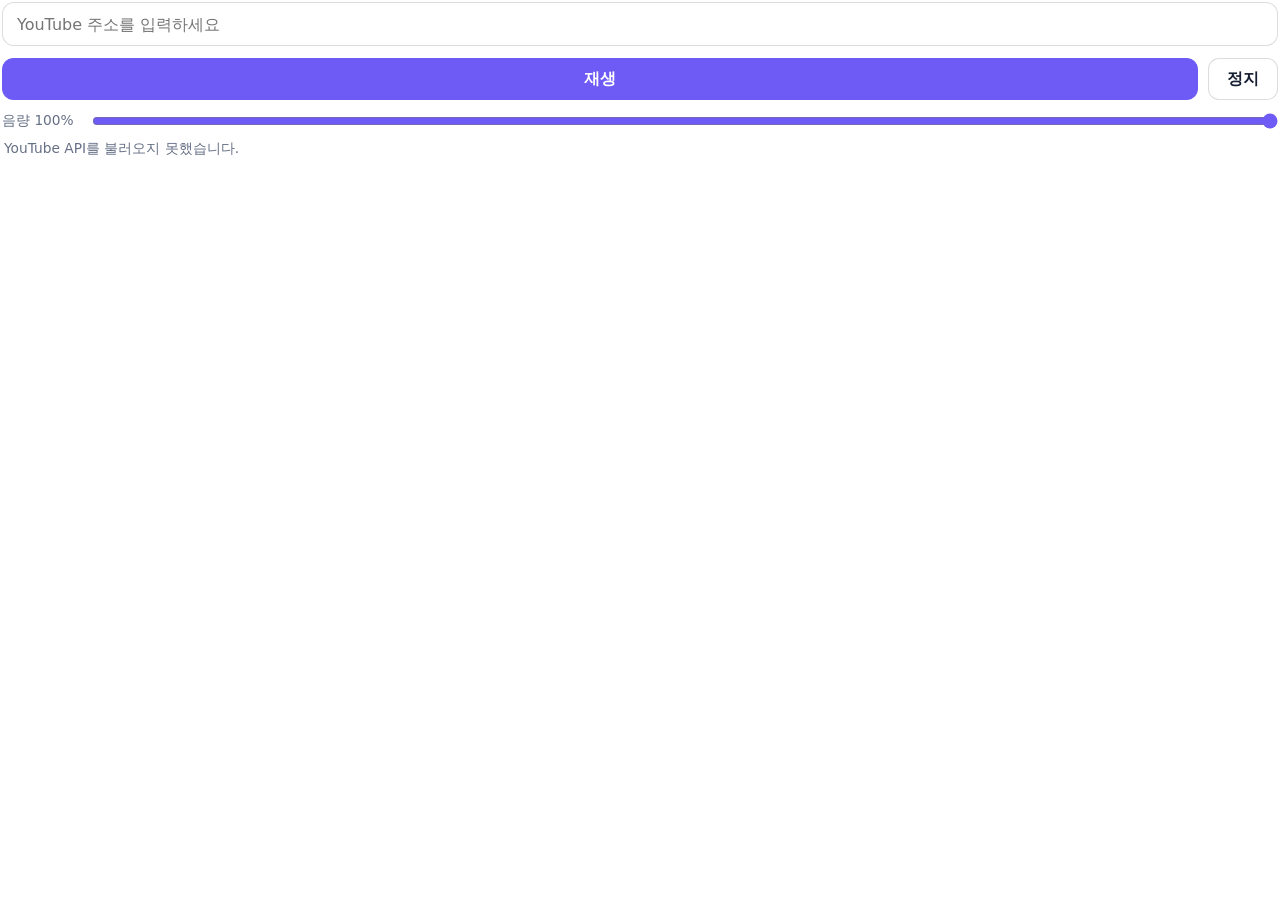
==== player.html @ b6466fa6 "Add files via upload" ====
<!doctype html>
<html lang="ko">
<head>
    <meta charset="utf-8">
    <meta name="viewport" content="width=device-width, initial-scale=1">
    <title>YouTube Player</title>
    <link rel="stylesheet" href="./css/style.css">
    <script src="./js/api.js" defer></script>
    <script src="./js/player.js" defer></script>
</head>
<body>
    <form id="playerForm">
        <label class="sr-only" for="youtubeUrl">유튜브 영상 주소</label>
        <input id="youtubeUrl" type="url" inputmode="url" autocomplete="off"
            placeholder="YouTube 주소를 입력하세요" required>
        <div class="actions">
            <button class="play" type="submit">재생</button>
            <button class="stop" id="stopButton" type="button">정지</button>
        </div>
        <label class="volume-control" for="volume">
            <span class="volume-label">음량 <output id="volumeValue">100%</output></span>
            <input id="volume" type="range" min="0" max="100" step="1" value="100">
        </label>
    </form>
    <p class="status" id="status" aria-live="polite">플레이어 준비 중…</p>
    <div id="youtubePlayer" aria-hidden="true"></div>
</body>
</html>
---- css/style.css ----
:root {
    color-scheme: light dark;
    font-family: Inter, Pretendard, "Noto Sans KR", system-ui, sans-serif;
}

* {
    box-sizing: border-box;
}

html,
body {
    min-width: 0;
    margin: 0;
    overflow: hidden;
    background: transparent;
}

body {
    padding: 2px;
    color: light-dark(#172033, #f4f7ff);
}

.sr-only {
    position: absolute;
    width: 1px;
    height: 1px;
    padding: 0;
    margin: -1px;
    overflow: hidden;
    clip: rect(0, 0, 0, 0);
    white-space: nowrap;
    border: 0;
}

form {
    display: grid;
    gap: 12px;
}

input[type="url"] {
    width: 100%;
    min-width: 0;
    min-height: 44px;
    padding: 0 14px;
    color: inherit;
    background: light-dark(rgba(255, 255, 255, 0.78), rgba(255, 255, 255, 0.08));
    border: 1px solid light-dark(rgba(23, 32, 51, 0.15), rgba(255, 255, 255, 0.15));
    border-radius: 12px;
    outline: none;
    font: inherit;
}

input[type="url"]:focus {
    border-color: #6e5bf6;
    box-shadow: 0 0 0 3px rgba(110, 91, 246, 0.16);
}

.actions {
    display: grid;
    grid-template-columns: 1fr auto;
    gap: 10px;
}

button {
    min-height: 42px;
    padding: 0 18px;
    border-radius: 11px;
    font: inherit;
    font-weight: 750;
    cursor: pointer;
}

.play {
    color: #fff;
    background: #6e5bf6;
    border: 1px solid #6e5bf6;
}

.stop {
    color: inherit;
    background: light-dark(rgba(255, 255, 255, 0.78), rgba(255, 255, 255, 0.08));
    border: 1px solid light-dark(rgba(23, 32, 51, 0.15), rgba(255, 255, 255, 0.15));
}

.volume-control {
    display: grid;
    grid-template-columns: auto minmax(80px, 1fr);
    align-items: center;
    gap: 12px;
    color: light-dark(#667085, #aab3c5);
    font-size: 0.86rem;
}

.volume-label {
    min-width: 78px;
    white-space: nowrap;
}

input[type="range"] {
    width: 100%;
    margin: 0;
    accent-color: #6e5bf6;
    cursor: pointer;
}

.status {
    min-height: 1.4em;
    margin: 10px 2px 0;
    color: light-dark(#667085, #aab3c5);
    font-size: 0.86rem;
}

#youtubePlayer {
    position: fixed;
    left: -10000px;
    top: 0;
    width: 200px;
    height: 200px;
    border: 0;
}
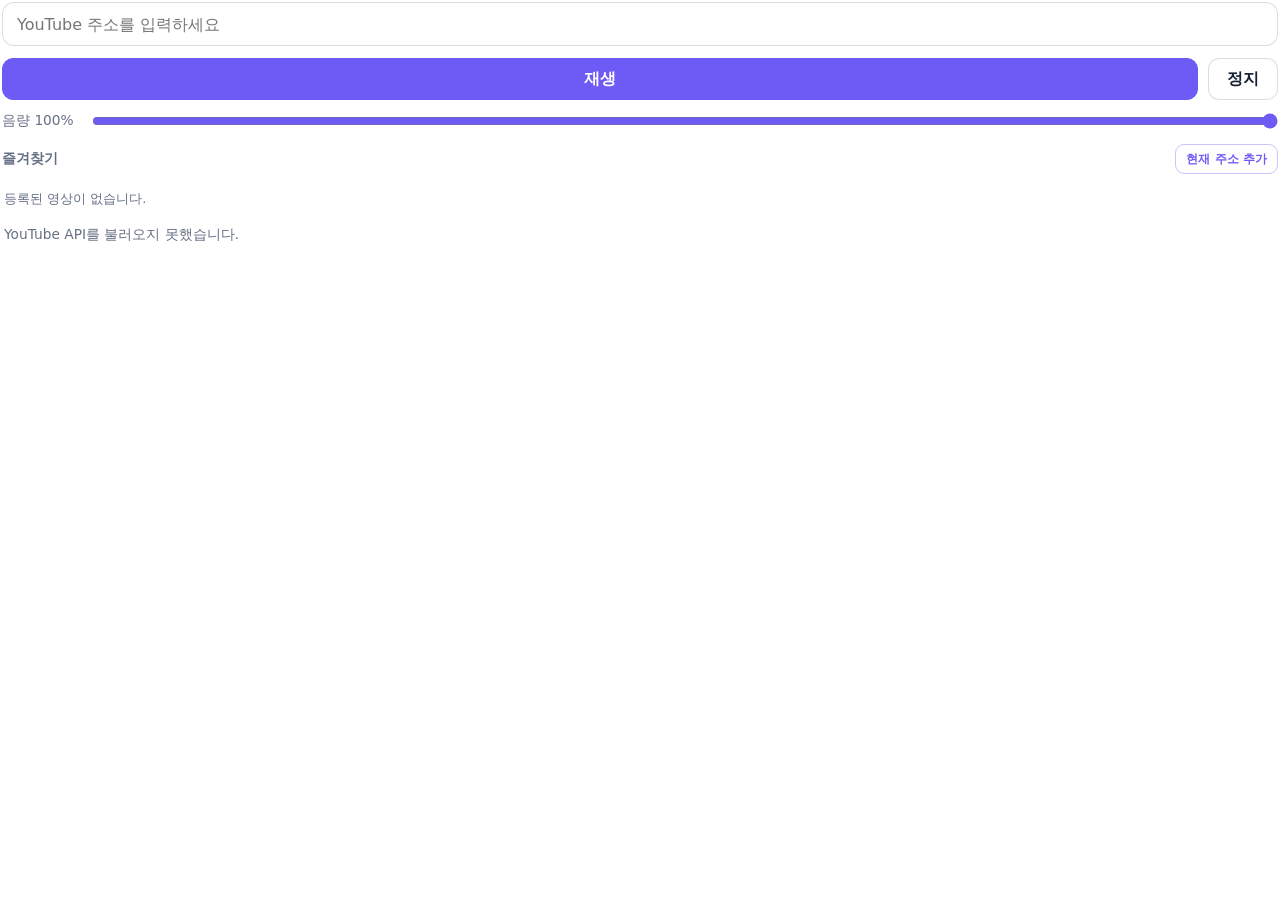
==== commit 4e0ea2f1: "Add files via upload" ====
--- a/player.html
+++ b/player.html
@@ -22,6 +22,15 @@
             <input id="volume" type="range" min="0" max="100" step="1" value="100">
         </label>
     </form>
+    <section class="favorites" aria-labelledby="favoritesTitle">
+        <div class="favorites-heading">
+            <strong id="favoritesTitle">즐겨찾기</strong>
+            <button class="favorite-add" id="favoriteAddButton" type="button">현재 주소 추가</button>
+        </div>
+        <div class="favorites-list" id="favoritesList">
+            <p class="favorites-empty">즐겨찾기를 불러오는 중…</p>
+        </div>
+    </section>
     <p class="status" id="status" aria-live="polite">플레이어 준비 중…</p>
     <div id="youtubePlayer" aria-hidden="true"></div>
 </body>
--- a/css/style.css
+++ b/css/style.css
@@ -103,6 +103,74 @@
     cursor: pointer;
 }
 
+.favorites {
+    margin-top: 14px;
+}
+
+.favorites-heading {
+    display: flex;
+    align-items: center;
+    justify-content: space-between;
+    gap: 12px;
+    margin-bottom: 8px;
+    color: light-dark(#667085, #aab3c5);
+    font-size: 0.86rem;
+}
+
+.favorite-add {
+    min-height: 30px;
+    padding: 0 10px;
+    color: #6e5bf6;
+    background: transparent;
+    border: 1px solid rgba(110, 91, 246, 0.35);
+    border-radius: 9px;
+    font-size: 0.78rem;
+}
+
+.favorites-list {
+    display: grid;
+    gap: 6px;
+    max-height: 92px;
+    overflow-y: auto;
+}
+
+.favorites-empty {
+    margin: 8px 2px;
+    color: light-dark(#667085, #aab3c5);
+    font-size: 0.82rem;
+}
+
+.favorite-item {
+    display: grid;
+    grid-template-columns: minmax(0, 1fr) auto;
+    gap: 6px;
+}
+
+.favorite-item button {
+    min-height: 32px;
+    padding: 0 10px;
+    border-radius: 9px;
+    font-size: 0.8rem;
+}
+
+.favorite-play {
+    overflow: hidden;
+    color: inherit;
+    text-align: left;
+    text-overflow: ellipsis;
+    white-space: nowrap;
+    background: light-dark(rgba(255, 255, 255, 0.78), rgba(255, 255, 255, 0.08));
+    border: 1px solid light-dark(rgba(23, 32, 51, 0.12), rgba(255, 255, 255, 0.12));
+}
+
+.favorite-remove {
+    width: 32px;
+    padding: 0 !important;
+    color: #d14343;
+    background: transparent;
+    border: 1px solid rgba(209, 67, 67, 0.25);
+}
+
 .status {
     min-height: 1.4em;
     margin: 10px 2px 0;
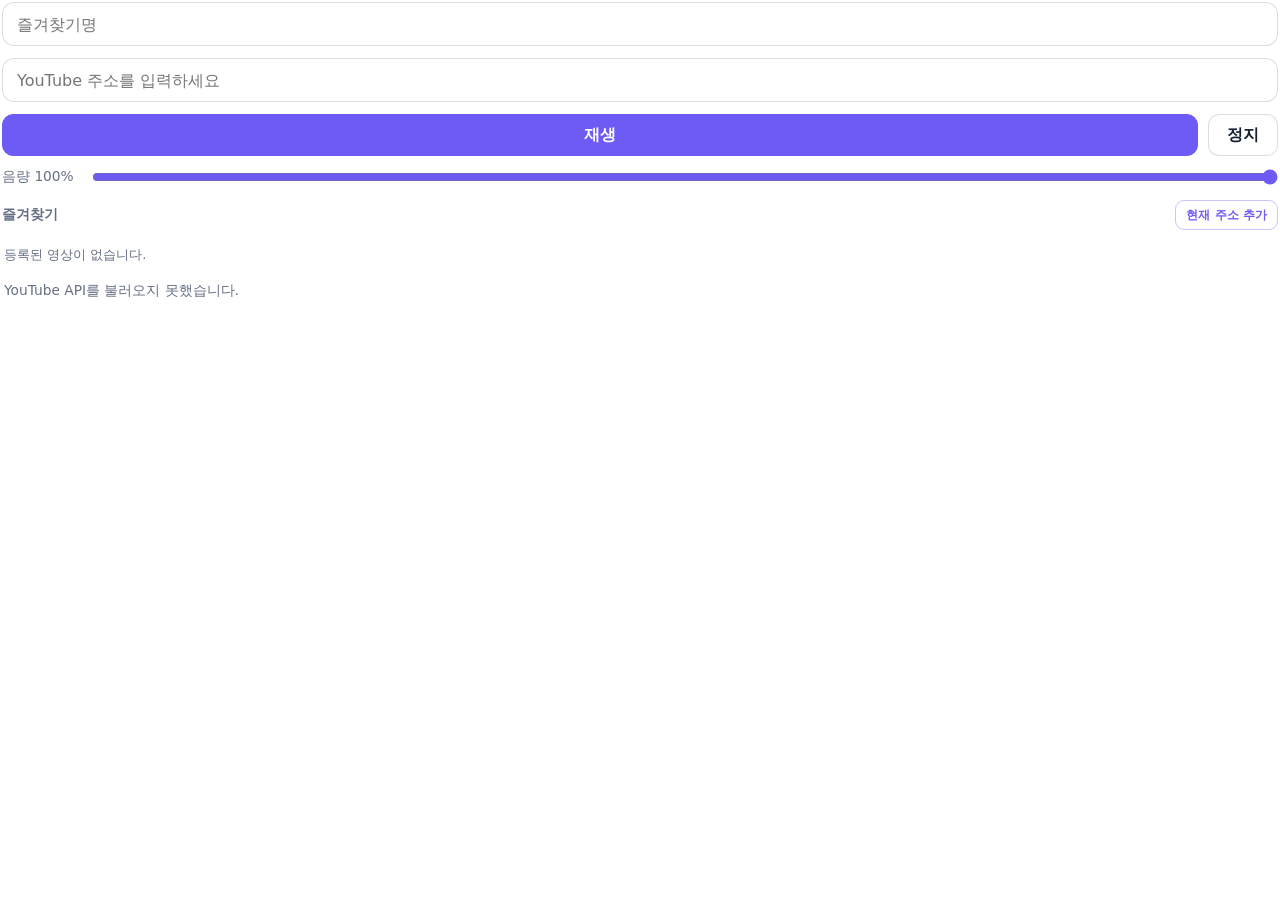
==== commit 14278bed: "Add files via upload" ====
--- a/player.html
+++ b/player.html
@@ -10,6 +10,9 @@
 </head>
 <body>
     <form id="playerForm">
+        <label class="sr-only" for="favoriteName">즐겨찾기명</label>
+        <input id="favoriteName" type="text" maxlength="60" autocomplete="off"
+            placeholder="즐겨찾기명">
         <label class="sr-only" for="youtubeUrl">유튜브 영상 주소</label>
         <input id="youtubeUrl" type="url" inputmode="url" autocomplete="off"
             placeholder="YouTube 주소를 입력하세요" required>
--- a/css/style.css
+++ b/css/style.css
@@ -37,6 +37,7 @@
     gap: 12px;
 }
 
+input[type="text"],
 input[type="url"] {
     width: 100%;
     min-width: 0;
@@ -50,6 +51,7 @@
     font: inherit;
 }
 
+input[type="text"]:focus,
 input[type="url"]:focus {
     border-color: #6e5bf6;
     box-shadow: 0 0 0 3px rgba(110, 91, 246, 0.16);
@@ -130,7 +132,7 @@
 .favorites-list {
     display: grid;
     gap: 6px;
-    max-height: 92px;
+    max-height: 112px;
     overflow-y: auto;
 }
 
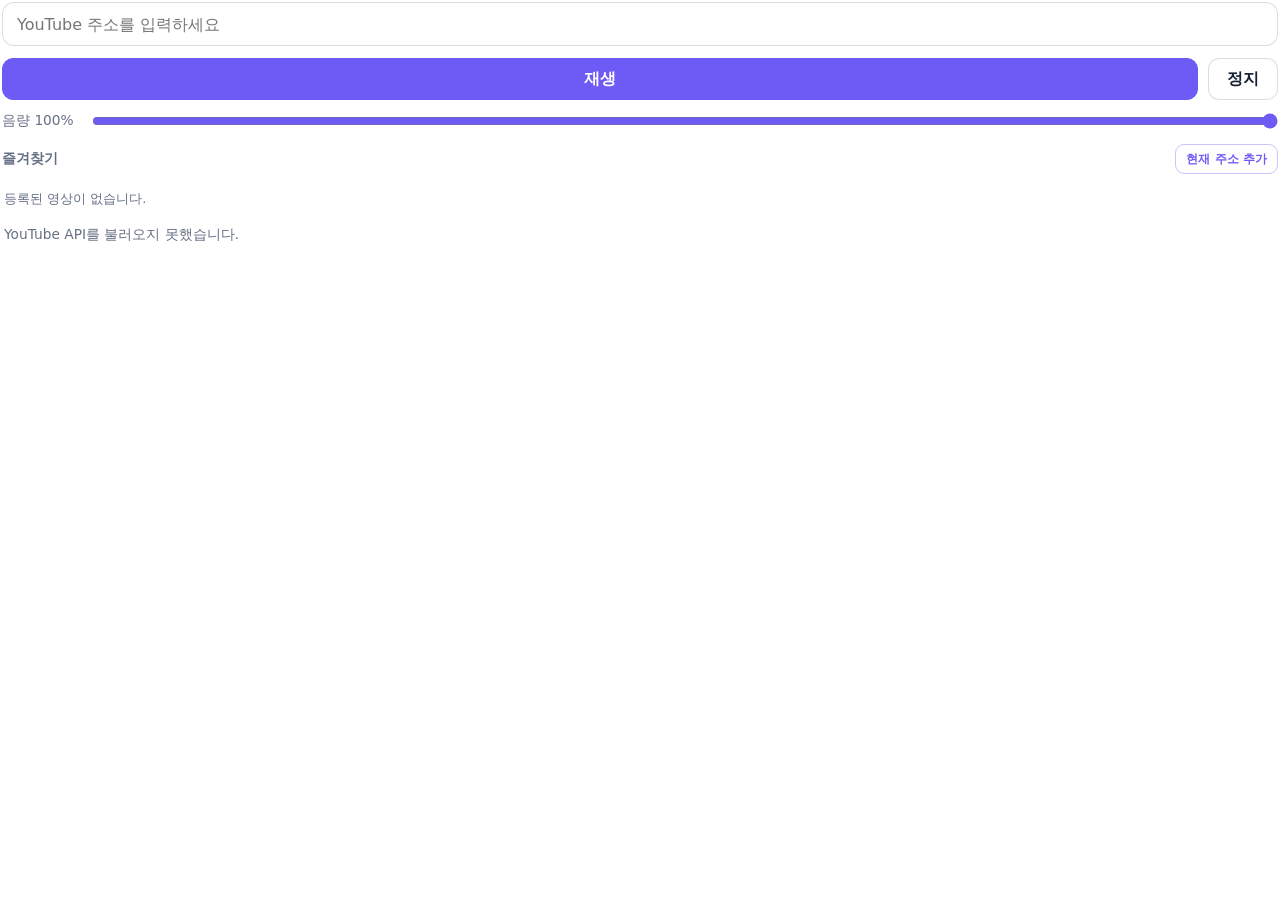
==== commit b710254d: "Add files via upload" ====
--- a/player.html
+++ b/player.html
@@ -10,9 +10,6 @@
 </head>
 <body>
     <form id="playerForm">
-        <label class="sr-only" for="favoriteName">즐겨찾기명</label>
-        <input id="favoriteName" type="text" maxlength="60" autocomplete="off"
-            placeholder="즐겨찾기명">
         <label class="sr-only" for="youtubeUrl">유튜브 영상 주소</label>
         <input id="youtubeUrl" type="url" inputmode="url" autocomplete="off"
             placeholder="YouTube 주소를 입력하세요" required>
--- a/css/style.css
+++ b/css/style.css
@@ -37,7 +37,6 @@
     gap: 12px;
 }
 
-input[type="text"],
 input[type="url"] {
     width: 100%;
     min-width: 0;
@@ -51,7 +50,6 @@
     font: inherit;
 }
 
-input[type="text"]:focus,
 input[type="url"]:focus {
     border-color: #6e5bf6;
     box-shadow: 0 0 0 3px rgba(110, 91, 246, 0.16);
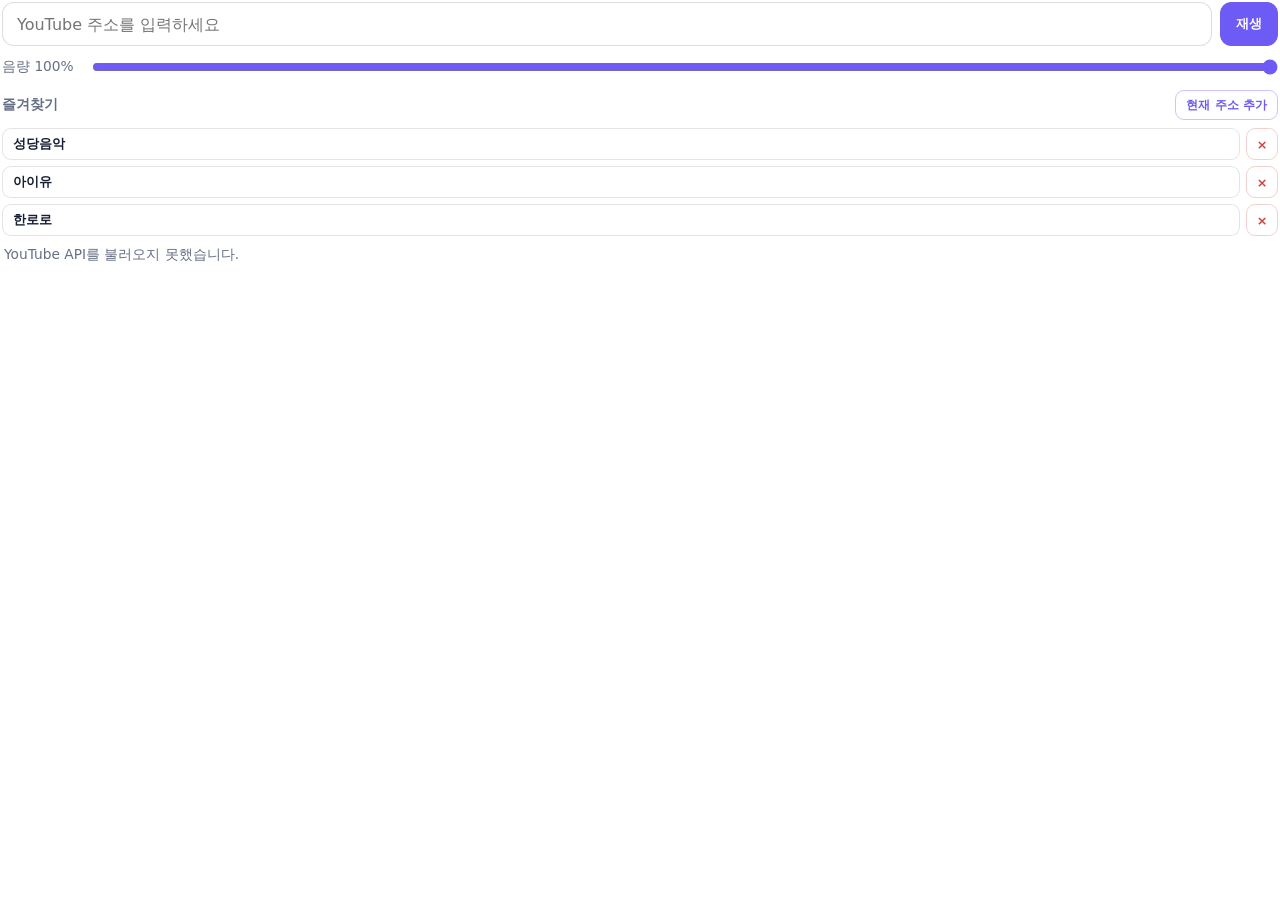
==== commit 75ffe067: "Add files via upload" ====
--- a/player.html
+++ b/player.html
@@ -10,12 +10,11 @@
 </head>
 <body>
     <form id="playerForm">
-        <label class="sr-only" for="youtubeUrl">유튜브 영상 주소</label>
-        <input id="youtubeUrl" type="url" inputmode="url" autocomplete="off"
-            placeholder="YouTube 주소를 입력하세요" required>
-        <div class="actions">
-            <button class="play" type="submit">재생</button>
-            <button class="stop" id="stopButton" type="button">정지</button>
+        <div class="url-row">
+            <label class="sr-only" for="youtubeUrl">유튜브 영상 주소</label>
+            <input id="youtubeUrl" type="url" inputmode="url" autocomplete="off"
+                placeholder="YouTube 주소를 입력하세요">
+            <button class="play-toggle" id="playToggleButton" type="submit">재생</button>
         </div>
         <label class="volume-control" for="volume">
             <span class="volume-label">음량 <output id="volumeValue">100%</output></span>
--- a/css/style.css
+++ b/css/style.css
@@ -37,6 +37,12 @@
     gap: 12px;
 }
 
+.url-row {
+    display: grid;
+    grid-template-columns: minmax(0, 1fr) auto;
+    gap: 8px;
+}
+
 input[type="url"] {
     width: 100%;
     min-width: 0;
@@ -55,12 +61,6 @@
     box-shadow: 0 0 0 3px rgba(110, 91, 246, 0.16);
 }
 
-.actions {
-    display: grid;
-    grid-template-columns: 1fr auto;
-    gap: 10px;
-}
-
 button {
     min-height: 42px;
     padding: 0 18px;
@@ -70,16 +70,18 @@
     cursor: pointer;
 }
 
-.play {
+.play-toggle {
+    min-width: 58px;
+    padding: 0 12px;
     color: #fff;
     background: #6e5bf6;
     border: 1px solid #6e5bf6;
+    font-size: 0.82rem;
 }
 
-.stop {
-    color: inherit;
-    background: light-dark(rgba(255, 255, 255, 0.78), rgba(255, 255, 255, 0.08));
-    border: 1px solid light-dark(rgba(23, 32, 51, 0.15), rgba(255, 255, 255, 0.15));
+.play-toggle.is-playing {
+    background: #d14343;
+    border-color: #d14343;
 }
 
 .volume-control {
@@ -186,3 +188,10 @@
     height: 200px;
     border: 0;
 }
+
+@media (max-height: 120px) {
+    .favorites,
+    .status {
+        display: none;
+    }
+}
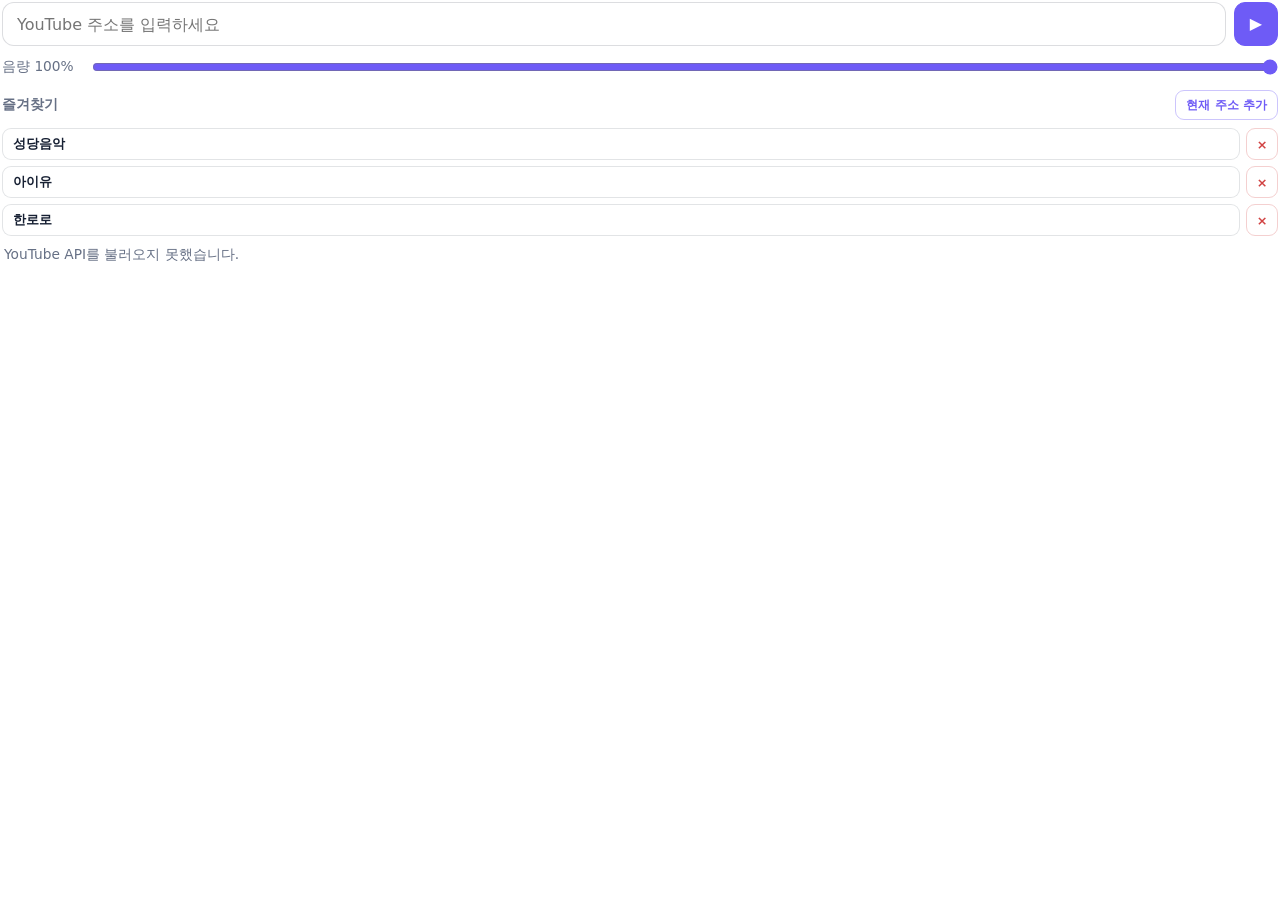
==== commit 3d354e42: "Add files via upload" ====
--- a/player.html
+++ b/player.html
@@ -14,7 +14,8 @@
             <label class="sr-only" for="youtubeUrl">유튜브 영상 주소</label>
             <input id="youtubeUrl" type="url" inputmode="url" autocomplete="off"
                 placeholder="YouTube 주소를 입력하세요">
-            <button class="play-toggle" id="playToggleButton" type="submit">재생</button>
+            <button class="play-toggle" id="playToggleButton" type="submit"
+                aria-label="영상 재생" title="영상 재생">▶</button>
         </div>
         <label class="volume-control" for="volume">
             <span class="volume-label">음량 <output id="volumeValue">100%</output></span>
--- a/css/style.css
+++ b/css/style.css
@@ -71,12 +71,14 @@
 }
 
 .play-toggle {
-    min-width: 58px;
-    padding: 0 12px;
+    width: 44px;
+    min-width: 44px;
+    padding: 0;
     color: #fff;
     background: #6e5bf6;
     border: 1px solid #6e5bf6;
-    font-size: 0.82rem;
+    font-size: 1rem;
+    line-height: 1;
 }
 
 .play-toggle.is-playing {
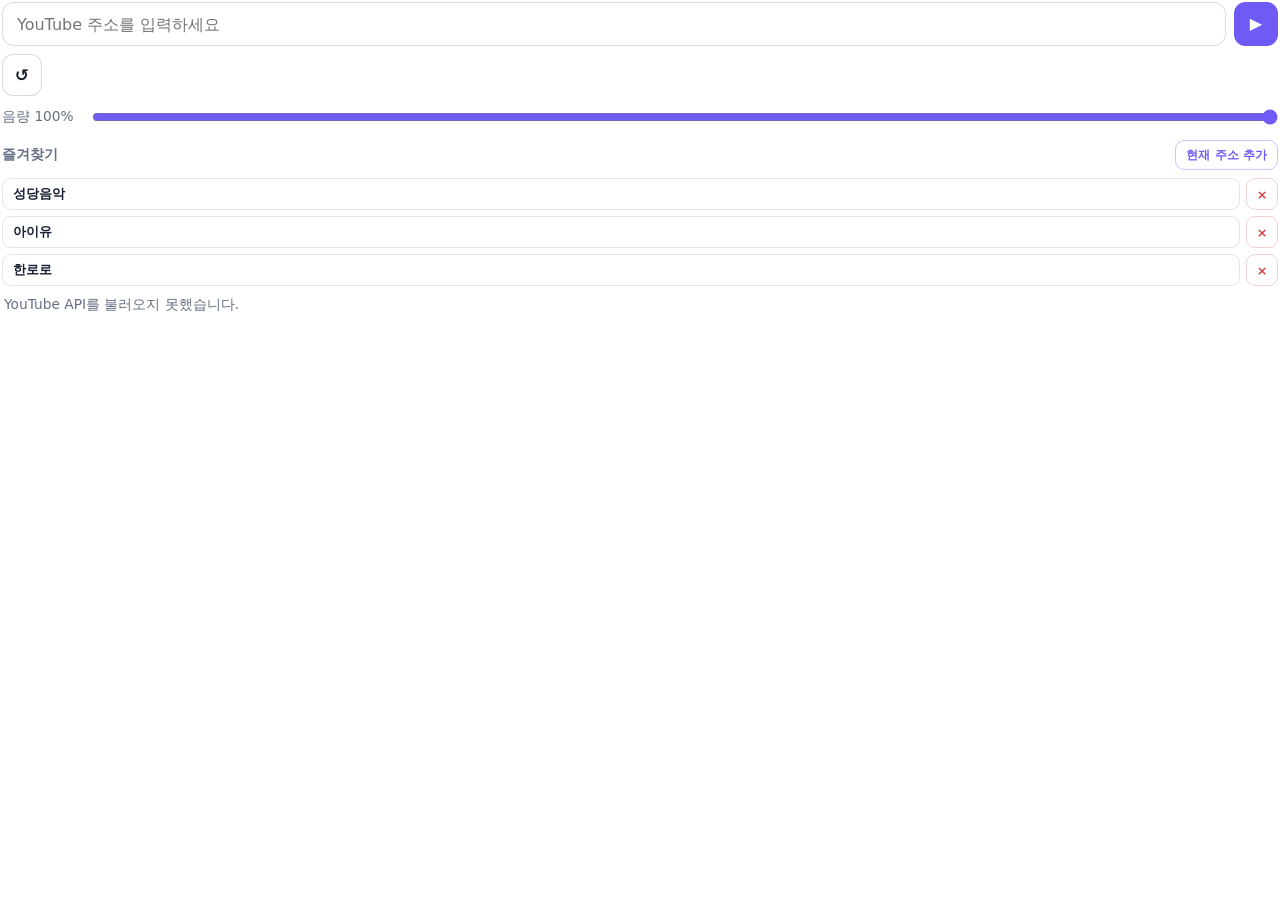
==== commit 1707b868: "Add files via upload" ====
--- a/player.html
+++ b/player.html
@@ -16,6 +16,8 @@
                 placeholder="YouTube 주소를 입력하세요">
             <button class="play-toggle" id="playToggleButton" type="submit"
                 aria-label="영상 재생" title="영상 재생">▶</button>
+            <button class="restart" id="restartButton" type="button"
+                aria-label="처음부터 재생" title="처음부터">↺</button>
         </div>
         <label class="volume-control" for="volume">
             <span class="volume-label">음량 <output id="volumeValue">100%</output></span>
--- a/css/style.css
+++ b/css/style.css
@@ -86,6 +86,17 @@
     border-color: #d14343;
 }
 
+.restart {
+    width: 40px;
+    min-width: 40px;
+    padding: 0;
+    color: inherit;
+    background: light-dark(rgba(255, 255, 255, 0.78), rgba(255, 255, 255, 0.08));
+    border: 1px solid light-dark(rgba(23, 32, 51, 0.15), rgba(255, 255, 255, 0.15));
+    font-size: 1.05rem;
+    line-height: 1;
+}
+
 .volume-control {
     display: grid;
     grid-template-columns: auto minmax(80px, 1fr);
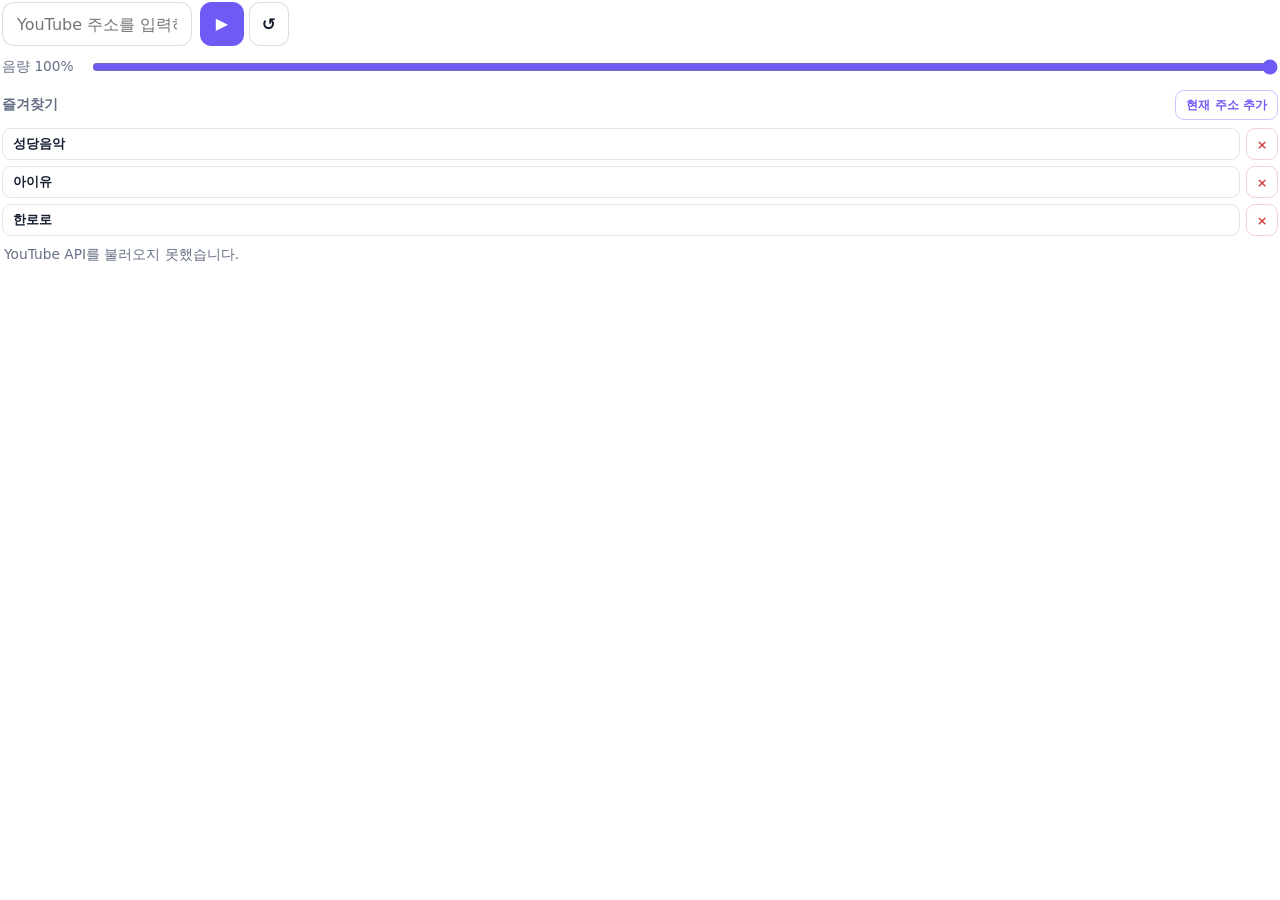
==== commit 23ec5915: "Add files via upload" ====
--- a/player.html
+++ b/player.html
@@ -14,10 +14,12 @@
             <label class="sr-only" for="youtubeUrl">유튜브 영상 주소</label>
             <input id="youtubeUrl" type="url" inputmode="url" autocomplete="off"
                 placeholder="YouTube 주소를 입력하세요">
-            <button class="play-toggle" id="playToggleButton" type="submit"
-                aria-label="영상 재생" title="영상 재생">▶</button>
-            <button class="restart" id="restartButton" type="button"
-                aria-label="처음부터 재생" title="처음부터">↺</button>
+            <div class="player-buttons">
+                <button class="play-toggle" id="playToggleButton" type="submit"
+                    aria-label="영상 재생" title="영상 재생">▶</button>
+                <button class="restart" id="restartButton" type="button"
+                    aria-label="처음부터 재생" title="처음부터">↺</button>
+            </div>
         </div>
         <label class="volume-control" for="volume">
             <span class="volume-label">음량 <output id="volumeValue">100%</output></span>
--- a/css/style.css
+++ b/css/style.css
@@ -39,8 +39,14 @@
 
 .url-row {
     display: grid;
-    grid-template-columns: minmax(0, 1fr) auto;
+    grid-template-columns: minmax(140px, 190px) auto;
+    justify-content: start;
     gap: 8px;
+}
+
+.player-buttons {
+    display: flex;
+    gap: 5px;
 }
 
 input[type="url"] {
